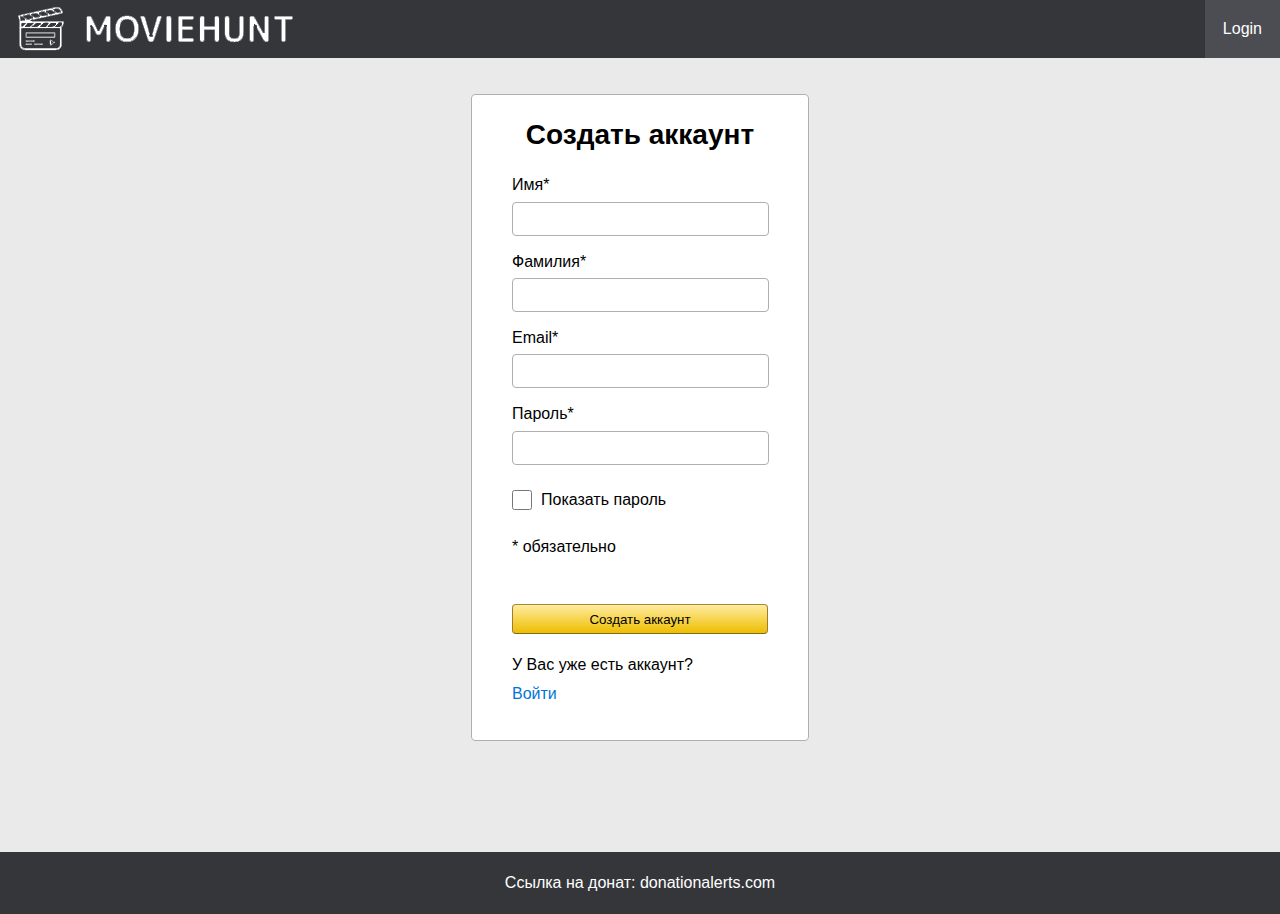
==== create-account.html @ 6e327b04 "Added login and create-account pages" ====
<!DOCTYPE html>
<html lang="ru">
<head>
    <meta charset="UTF-8">
    <meta http-equiv="X-UA-Compatible" content="IE=edge">
    <meta name="viewport" content="width=7, initial-scale=1.0">
    <title>MovieHunt</title>
    <link rel="stylesheet" href="style.css">
    <link rel="icon" type="image/x-icon" href="favicon.ico">
    <style>
        .page-wrapper {
            margin-top: 94px;
        }
        
        .tab-heading {
            border: none;
        }
    </style>
</head>
<body>
    <header>
        <div class="tab-nav">
            <nav>
                <a href="index.html">
                    <img src="logo.png">
                </a>
                <a class="login-button active" href="login.html">
                    Login
                </a>
            </nav>
        </div>
    </header>
    <main>
        <div class="page-wrapper">
            <div class="tab-signin-box">
                <div class="tab-signin-box-content">
                    <!-- Creating user account form -->
                    <form name="CreateForm" id="CreateForm" method="post">
                        <fieldset>
                            <div class="tab-heading">Создать аккаунт</div>
                            <label for="fname">Имя*</label>
                            <input class="field" type="text" id="fname" name="fname" value="" pattern="^[A-Za-zА-Яа-я].{1,29}$" required/>
                            <small class="error" id="fname_error"></small>
    
                            <label for="lname">Фамилия*</label>
                            <input class="field" type="text" id="lname" name="lname" value="" pattern="^[A-Za-zА-Яа-я].{1,29}$" required/>
                            <small class="error" id="lname_error"></small>
    
                            <label for="email">Email*</label>
                            <input class="field" type="email" id="email" name="email" value="" pattern="^([a-z0-9_-]+\.)*[a-z0-9_-]+@[a-z0-9_-]+(\.[a-z0-9_-]+)*\.[a-z]{2,6}$" required/>
                            <small class="error" id="email_error"></small>
    
                            <label for="password">Пароль*</label>
                            <input class="field" type="password" id="password" name="password" minlength="6" maxlength="32" pattern="(?=.*[a-z].*[a-z].*[a-z].*)(?=.*\d.*\d.*\d.*)[a-z0-9]{6,}" required/>
                            <small class="error" id="password_error"></small>
    
                            <div class="showpassword"><input type="checkbox" id="checkbox" name="checkbox" onclick="ShowPassword()"><span>Показать пароль</span></div>
                            <p class="required">* обязательно</p>
                            <input type="submit" id="submit" value="Создать аккаунт">
                            <div class="row">
                                <div>У Вас уже есть аккаунт?</div>
                                <a href="login.html">Войти</a>
                            </div>
                        </fieldset>
                    </form>
                </div>
            </div>
        </div>
    </main>
    <footer>
        Ссылка на донат: donationalerts.com
    </footer>
</body>
<script src="create-account.js"></script>
</html>
---- style.css ----
body {
    font-family: Arial, Helvetica, sans-serif;
    line-height: 1.4;
    background-color: #eaeaea;
    margin: 0px;
}

.login-button {
    float: right;
    padding: 18px;
    color: white;
    text-decoration: none;
    transition: 200ms;
}

.login-button:hover {
    background-color: #4c4d53;
}

.login-button.active {
    background-color: #4c4d53;
}

.page-wrapper {
    margin: auto;
    margin-top: 68px;
}

.tab-nav {
    display: block;
    overflow: hidden;
    top: 0px;
    position: fixed;
    background-color: #35363A;
    width: 100%;
    z-index: 50;
}

.tab-heading {
    text-align: center;
    padding: 20px 0;
    border-bottom: 1px solid rgb(172, 172, 172);
    font-weight: bold;
    font-size: 28px;
}

@media (max-width: 550px) {
    .tab-heading {
        font-size: 35px;
    }
}

small.error {
    display: none;
    padding: 0 0 20px 0;
}

small.user-error {
    display: block;
    padding: 0 0 20px 0;
    color: red;
}

.tab-signin-box {
    width: 500px;
    margin: auto;
    margin-bottom: 111px;
}

.tab-signin-box-content {
    width: 390px;
    margin: 0 auto;
}

fieldset {
    margin: 20px 26px 20px 26px;
    padding: 0px 40px 35px 40px;
    text-align: left;
    border-radius: 4px;
    border: 1px rgb(175, 175, 175) solid;
    background: white;
}

input {
    width: 98.09%;
    margin: 5px 0 5px 0;
    height: 30px;
    text-align: left;
    border: 1px solid rgb(175, 175, 175);
    border-radius: 4px;
}

#email, #password, #fname, #lname {
    margin-bottom: 15px;
}

#submit {
    margin-top: 30px;
    margin-bottom: 20px;
    height: 30px;
    width: 100%;
    text-align: center;
    vertical-align: middle;
    background-color: #fc0;
    background: linear-gradient(to bottom, rgb(255, 236, 160), rgb(238, 190, 0));
    cursor: pointer;
    border: 1px solid;
    border-color: #a88734 #9c7e31 #846a29;
    border-radius: 4px;
    transition: 0.05s linear;
}

#submit:hover {
    background-color: rgb(236, 189, 0);
    background: linear-gradient(to bottom, rgb(247, 228, 155), rgb(230, 184, 0));
}

#submit:active {
    box-shadow: inset 2px 2px 2px rgb(196, 156, 0), 0px 0px 5.5px rgb(163, 131, 0);
    background: linear-gradient(to bottom, rgb(230, 184, 0), rgb(241, 181, 0));

}

.row div {
    margin-bottom: 6px;
}

.row a {
    text-decoration: none;
    color: #0074da;
}

.row a:hover {
    text-decoration: underline;
    color: #b84747;
}

#checkbox {
    width: 20px;
    vertical-align: middle;
    cursor: pointer;
}

.showpassword span{
    position: relative;
    top: 1px;
    margin: 9px;
}

.tab-content {
    width: 50%;
    margin: auto;
    background-color: white;
    box-shadow: 0 0 3px;
    border-radius: 3px
}

.tab-nav a img {
    padding: 6px 0 0 18px;
}

article {
    display: block;
    overflow: hidden;
    padding: 20px;
    border-bottom: 1px solid rgb(172, 172, 172);
}

article img {
    float: left;
    width: 150px;
    border-radius: 3px;
}

footer {
    width: 100%;
    height: 42px;
    position: absolute;
    text-align: center;
    padding-top: 20px;
    color: white;
    background-color: #35363A;
}

.movie-info {
    margin-left: 180px;
}

.title-movie {
    text-decoration: none;
    font-size: 25px;
    font-weight: bold;
    color: black !important;
    transition: color 100ms ease;
}

.title-movie:hover {
    color: rgb(140, 63, 0) !important;
}

.movie-details {
    margin: 3px 0 20px 0;
    font-size: 14px;
    color: #4c4d53;
}

.movie-genre, .movie-date {
    display: block;
}

.movie-description {
    display: -webkit-box;
    -webkit-line-clamp: 2;
    -webkit-box-orient: vertical;
    overflow: hidden;
    margin-top: 10px;
}
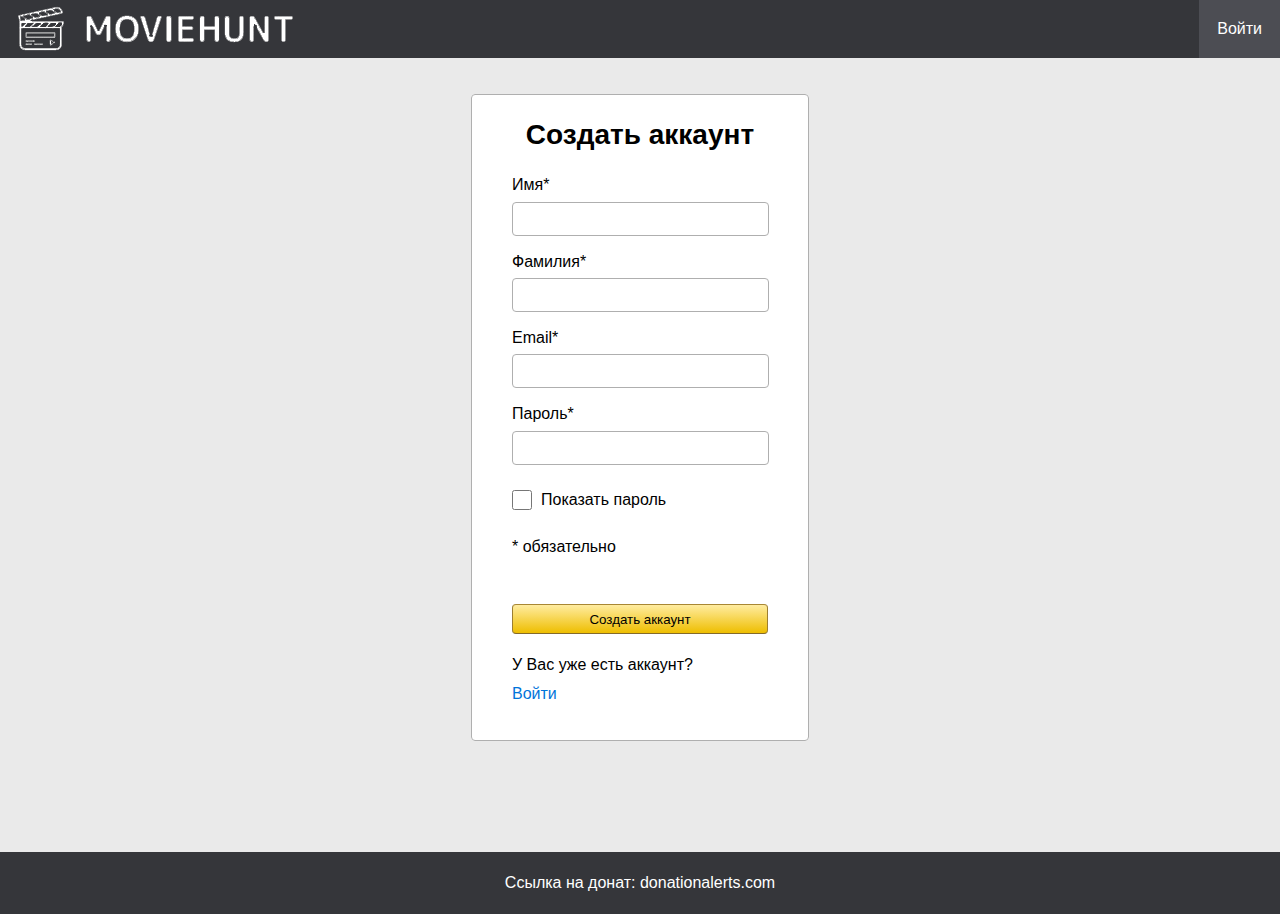
==== commit ce8e134a: "Added new films pages" ====
--- a/create-account.html
+++ b/create-account.html
@@ -25,7 +25,7 @@
                     <img src="logo.png">
                 </a>
                 <a class="login-button active" href="login.html">
-                    Login
+                    Войти
                 </a>
             </nav>
         </div>
--- a/style.css
+++ b/style.css
@@ -3,6 +3,10 @@
     line-height: 1.4;
     background-color: #eaeaea;
     margin: 0px;
+}
+
+h2, h3, h4 {
+    margin: 0;
 }
 
 .login-button {
@@ -172,16 +176,6 @@
     border-radius: 3px;
 }
 
-footer {
-    width: 100%;
-    height: 42px;
-    position: absolute;
-    text-align: center;
-    padding-top: 20px;
-    color: white;
-    background-color: #35363A;
-}
-
 .movie-info {
     margin-left: 180px;
 }
@@ -214,4 +208,56 @@
     -webkit-box-orient: vertical;
     overflow: hidden;
     margin-top: 10px;
+}
+
+.tab-content-films {
+    width: 60%;
+    margin: auto;
+    background-color: white;
+    box-shadow: 0 0 3px;
+    border-radius: 3px
+}
+
+.tab-heading-films {
+    text-align: left;
+    padding: 10px;
+    border-bottom: 1px solid rgb(172, 172, 172);
+    font-weight: bold;
+    font-size: 40px;
+}
+
+.movie-details-info {
+    margin-top: 15px;
+}
+
+.header-synopsis {
+    text-align: center;
+    margin-top: 5px;
+}
+
+.synopsis {
+    padding: 10px 20px 51px 20px;
+}
+
+.movie-synopsis {
+    border-bottom: 1px solid rgb(172, 172, 172);;
+}
+
+.movie-trailer {
+    text-align: center;
+    padding: 10px;
+}
+
+iframe {
+    margin-bottom: 30px;
+}
+
+footer {
+    width: 100%;
+    height: 42px;
+    position: absolute;
+    text-align: center;
+    padding-top: 20px;
+    color: white;
+    background-color: #35363A;
 }